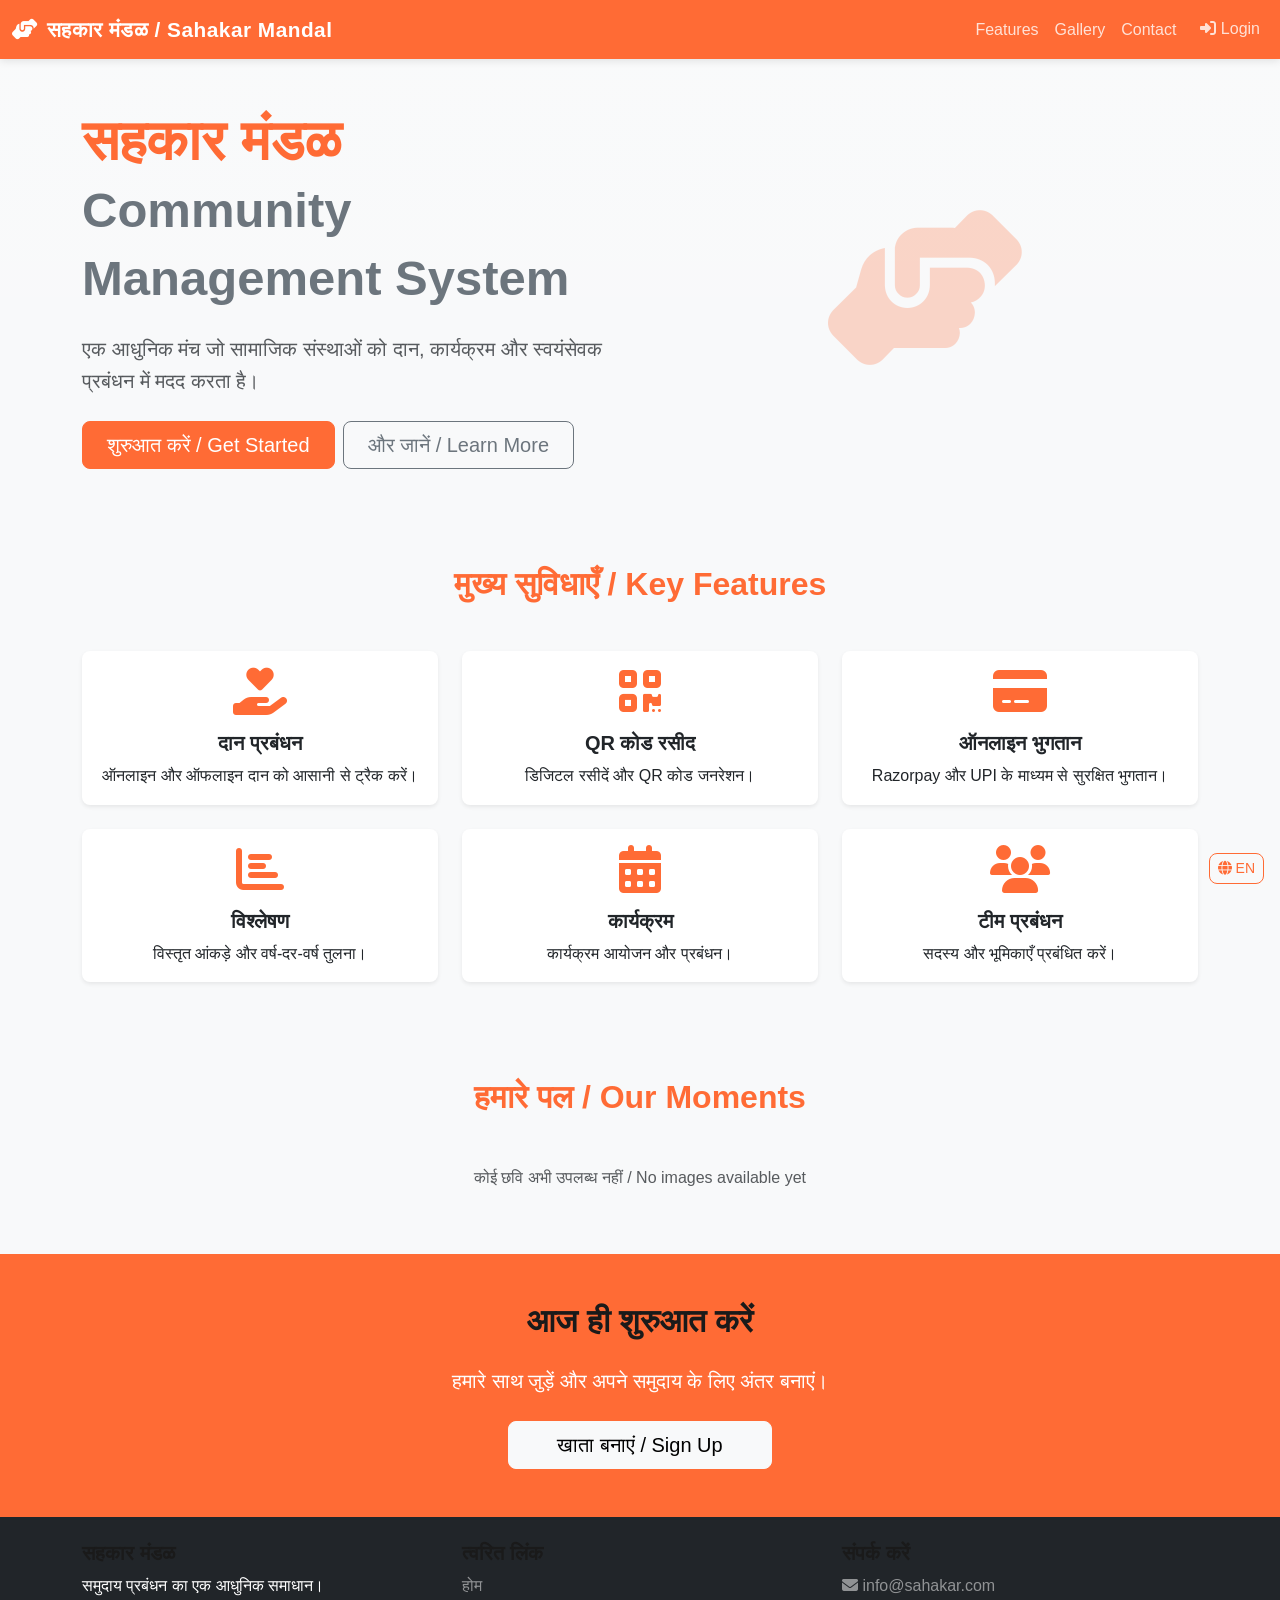
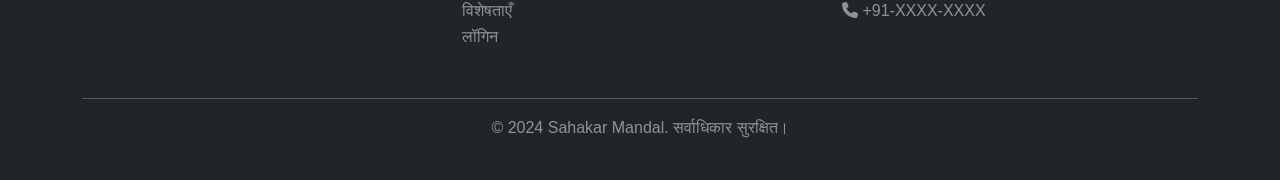
==== frontend/index.html @ 39d92e5a "First commit" ====
<!DOCTYPE html>
<html lang="en">
<head>
    <meta charset="UTF-8">
    <meta name="viewport" content="width=device-width, initial-scale=1.0">
    <title>Sahakar Mandal - Community Management System</title>
    
    <!-- Bootstrap CSS -->
    <link rel="stylesheet" href="https://cdnjs.cloudflare.com/ajax/libs/bootstrap/5.3.0/css/bootstrap.min.css">
    <!-- Font Awesome -->
    <link rel="stylesheet" href="https://cdnjs.cloudflare.com/ajax/libs/font-awesome/6.4.0/css/all.min.css">
    <!-- Custom CSS -->
    <link rel="stylesheet" href="css/style.css">
</head>
<body>
    <!-- Navigation Bar -->
    <nav class="navbar navbar-expand-lg navbar-dark bg-primary sticky-top">
        <div class="container-fluid">
            <a class="navbar-brand fw-bold" href="index.html">
                <i class="fas fa-hands-helping me-2"></i>सहकार मंडळ / Sahakar Mandal
            </a>
            <button class="navbar-toggler" type="button" data-bs-toggle="collapse" data-bs-target="#navbarNav">
                <span class="navbar-toggler-icon"></span>
            </button>
            <div class="collapse navbar-collapse" id="navbarNav">
                <ul class="navbar-nav ms-auto">
                    <li class="nav-item">
                        <a class="nav-link" href="#features">Features</a>
                    </li>
                    <li class="nav-item">
                        <a class="nav-link" href="#gallery">Gallery</a>
                    </li>
                    <li class="nav-item">
                        <a class="nav-link" href="#contact">Contact</a>
                    </li>
                    <li class="nav-item">
                        <a class="nav-link btn btn-light btn-sm ms-2" href="login.html">
                            <i class="fas fa-sign-in-alt"></i> Login
                        </a>
                    </li>
                </ul>
            </div>
        </div>
    </nav>

    <!-- Hero Section -->
    <section class="hero-section bg-gradient py-5">
        <div class="container">
            <div class="row align-items-center">
                <div class="col-lg-6">
                    <h1 class="display-4 fw-bold text-primary mb-4">
                        सहकार मंडळ
                        <br>
                        <small class="text-secondary">Community Management System</small>
                    </h1>
                    <p class="lead text-muted mb-4">
                        एक आधुनिक मंच जो सामाजिक संस्थाओं को दान, कार्यक्रम और स्वयंसेवक प्रबंधन में मदद करता है।
                    </p>
                    <div class="d-grid gap-2 d-sm-flex">
                        <a href="signup.html" class="btn btn-primary btn-lg px-4 gap-3">शुरुआत करें / Get Started</a>
                        <a href="#features" class="btn btn-outline-secondary btn-lg px-4">और जानें / Learn More</a>
                    </div>
                </div>
                <div class="col-lg-6">
                    <div class="text-center">
                        <i class="fas fa-hands-helping fa-10x text-primary opacity-25"></i>
                    </div>
                </div>
            </div>
        </div>
    </section>

    <!-- Features Section -->
    <section id="features" class="py-5 bg-light">
        <div class="container">
            <h2 class="text-center mb-5 fw-bold text-primary">मुख्य सुविधाएँ / Key Features</h2>
            
            <div class="row g-4">
                <!-- Feature 1 -->
                <div class="col-md-6 col-lg-4">
                    <div class="feature-card card h-100 border-0 shadow-sm">
                        <div class="card-body text-center">
                            <i class="fas fa-hand-holding-heart fa-3x text-primary mb-3"></i>
                            <h5 class="card-title">दान प्रबंधन</h5>
                            <p class="card-text">ऑनलाइन और ऑफलाइन दान को आसानी से ट्रैक करें।</p>
                        </div>
                    </div>
                </div>

                <!-- Feature 2 -->
                <div class="col-md-6 col-lg-4">
                    <div class="feature-card card h-100 border-0 shadow-sm">
                        <div class="card-body text-center">
                            <i class="fas fa-qrcode fa-3x text-primary mb-3"></i>
                            <h5 class="card-title">QR कोड रसीद</h5>
                            <p class="card-text">डिजिटल रसीदें और QR कोड जनरेशन।</p>
                        </div>
                    </div>
                </div>

                <!-- Feature 3 -->
                <div class="col-md-6 col-lg-4">
                    <div class="feature-card card h-100 border-0 shadow-sm">
                        <div class="card-body text-center">
                            <i class="fas fa-credit-card fa-3x text-primary mb-3"></i>
                            <h5 class="card-title">ऑनलाइन भुगतान</h5>
                            <p class="card-text">Razorpay और UPI के माध्यम से सुरक्षित भुगतान।</p>
                        </div>
                    </div>
                </div>

                <!-- Feature 4 -->
                <div class="col-md-6 col-lg-4">
                    <div class="feature-card card h-100 border-0 shadow-sm">
                        <div class="card-body text-center">
                            <i class="fas fa-chart-bar fa-3x text-primary mb-3"></i>
                            <h5 class="card-title">विश्लेषण</h5>
                            <p class="card-text">विस्तृत आंकड़े और वर्ष-दर-वर्ष तुलना।</p>
                        </div>
                    </div>
                </div>

                <!-- Feature 5 -->
                <div class="col-md-6 col-lg-4">
                    <div class="feature-card card h-100 border-0 shadow-sm">
                        <div class="card-body text-center">
                            <i class="fas fa-calendar-alt fa-3x text-primary mb-3"></i>
                            <h5 class="card-title">कार्यक्रम</h5>
                            <p class="card-text">कार्यक्रम आयोजन और प्रबंधन।</p>
                        </div>
                    </div>
                </div>

                <!-- Feature 6 -->
                <div class="col-md-6 col-lg-4">
                    <div class="feature-card card h-100 border-0 shadow-sm">
                        <div class="card-body text-center">
                            <i class="fas fa-users fa-3x text-primary mb-3"></i>
                            <h5 class="card-title">टीम प्रबंधन</h5>
                            <p class="card-text">सदस्य और भूमिकाएँ प्रबंधित करें।</p>
                        </div>
                    </div>
                </div>
            </div>
        </div>
    </section>

    <!-- Gallery Preview Section -->
    <section id="gallery" class="py-5">
        <div class="container">
            <h2 class="text-center mb-5 fw-bold text-primary">हमारे पल / Our Moments</h2>
            <div class="row g-3" id="gallery-preview">
                <!-- Gallery items will be loaded here -->
                <div class="col-12 text-center text-muted">
                    <p>कोई छवि अभी उपलब्ध नहीं / No images available yet</p>
                </div>
            </div>
        </div>
    </section>

    <!-- CTA Section -->
    <section class="cta-section bg-primary text-white py-5">
        <div class="container text-center">
            <h2 class="mb-4">आज ही शुरुआत करें</h2>
            <p class="lead mb-4">हमारे साथ जुड़ें और अपने समुदाय के लिए अंतर बनाएं।</p>
            <a href="signup.html" class="btn btn-light btn-lg px-5">
                खाता बनाएं / Sign Up
            </a>
        </div>
    </section>

    <!-- Footer -->
    <footer class="bg-dark text-white py-4">
        <div class="container">
            <div class="row">
                <div class="col-md-4 mb-3">
                    <h5>सहकार मंडळ</h5>
                    <p>समुदाय प्रबंधन का एक आधुनिक समाधान।</p>
                </div>
                <div class="col-md-4 mb-3">
                    <h5>त्वरित लिंक</h5>
                    <ul class="list-unstyled">
                        <li><a href="#" class="text-white-50 text-decoration-none">होम</a></li>
                        <li><a href="#" class="text-white-50 text-decoration-none">विशेषताएँ</a></li>
                        <li><a href="login.html" class="text-white-50 text-decoration-none">लॉगिन</a></li>
                    </ul>
                </div>
                <div class="col-md-4 mb-3">
                    <h5>संपर्क करें</h5>
                    <p class="text-white-50">
                        <i class="fas fa-envelope"></i> info@sahakar.com<br>
                        <i class="fas fa-phone"></i> +91-XXXX-XXXX
                    </p>
                </div>
            </div>
            <hr class="bg-white-50">
            <div class="text-center text-white-50">
                <p>&copy; 2024 Sahakar Mandal. सर्वाधिकार सुरक्षित।</p>
            </div>
        </div>
    </footer>

    <!-- Language Toggle -->
    <div class="language-toggle position-fixed bottom-0 end-0 m-3">
        <button class="btn btn-sm btn-outline-primary" id="lang-toggle">
            <i class="fas fa-globe"></i> EN
        </button>
    </div>

    <!-- Scripts -->
    <script src="https://cdnjs.cloudflare.com/ajax/libs/bootstrap/5.3.0/js/bootstrap.bundle.min.js"></script>
    <script src="js/config.js"></script>
    <script src="js/translations.js"></script>
    <script src="js/index.js"></script>
</body>
</html>
---- frontend/css/style.css ----
/**
 * Sahakar Mandal - Custom Styles
 */

:root {
    --primary-color: #FF6B35;
    --secondary-color: #004E89;
    --success-color: #06A77D;
    --danger-color: #D62828;
    --warning-color: #F77F00;
    --info-color: #118AB2;
    --light-color: #F5F5F5;
    --dark-color: #1a1a1a;
    --border-radius: 8px;
    --box-shadow: 0 2px 8px rgba(0, 0, 0, 0.1);
}

/* Global Styles */
* {
    box-sizing: border-box;
}

html {
    scroll-behavior: smooth;
}

body {
    font-family: 'Segoe UI', Tahoma, Geneva, Verdana, sans-serif;
    background-color: #f8f9fa;
    color: #333;
    line-height: 1.6;
}

/* Typography */
h1, h2, h3, h4, h5, h6 {
    font-weight: 600;
    color: #1a1a1a;
}

.text-primary {
    color: var(--primary-color) !important;
}

.bg-primary {
    background-color: var(--primary-color) !important;
}

.bg-gradient {
    background: linear-gradient(135deg, var(--primary-color) 0%, var(--secondary-color) 100%);
}

/* Cards */
.card {
    border-radius: var(--border-radius);
    border: 1px solid rgba(0, 0, 0, 0.1);
    transition: all 0.3s ease;
}

.card:hover {
    transform: translateY(-5px);
    box-shadow: 0 8px 16px rgba(0, 0, 0, 0.15);
}

.stats-card {
    background: white;
    border-radius: var(--border-radius);
    padding: 20px;
}

.feature-card {
    transition: all 0.3s ease;
}

.feature-card:hover {
    transform: scale(1.05);
}

/* Buttons */
.btn {
    border-radius: var(--border-radius);
    font-weight: 500;
    transition: all 0.3s ease;
}

.btn-primary {
    background-color: var(--primary-color);
    border-color: var(--primary-color);
}

.btn-primary:hover {
    background-color: #e55a24;
    border-color: #e55a24;
    transform: translateY(-2px);
    box-shadow: 0 4px 12px rgba(255, 107, 53, 0.4);
}

.btn-outline-primary {
    color: var(--primary-color);
    border-color: var(--primary-color);
}

.btn-outline-primary:hover {
    background-color: var(--primary-color);
    border-color: var(--primary-color);
}

/* Forms */
.form-control,
.form-select {
    border-radius: var(--border-radius);
    border: 1px solid #ddd;
    transition: all 0.3s ease;
}

.form-control:focus,
.form-select:focus {
    border-color: var(--primary-color);
    box-shadow: 0 0 0 0.2rem rgba(255, 107, 53, 0.25);
}

.form-label {
    font-weight: 500;
    color: #333;
    margin-bottom: 8px;
}

/* Navigation */
.navbar {
    box-shadow: 0 2px 8px rgba(0, 0, 0, 0.1);
}

.navbar-brand {
    font-size: 1.3rem;
    letter-spacing: 0.5px;
}

.nav-link {
    transition: all 0.3s ease;
    color: rgba(255, 255, 255, 0.8) !important;
}

.nav-link:hover,
.nav-link.active {
    color: white !important;
}

/* Sidebar */
.sidebar {
    background-color: #f8f9fa;
    border-right: 1px solid #ddd;
    min-height: calc(100vh - 56px);
}

.sidebar .nav-link {
    color: #333 !important;
    border-left: 3px solid transparent;
    padding: 0.75rem 1.5rem;
    transition: all 0.3s ease;
}

.sidebar .nav-link:hover {
    background-color: rgba(255, 107, 53, 0.1);
    border-left-color: var(--primary-color);
    color: var(--primary-color) !important;
}

.sidebar .nav-link.active {
    background-color: rgba(255, 107, 53, 0.15);
    border-left-color: var(--primary-color);
    color: var(--primary-color) !important;
    font-weight: 600;
}

/* Hero Section */
.hero-section {
    padding: 80px 0;
    background: linear-gradient(135deg, var(--primary-color) 0%, var(--secondary-color) 100%);
    color: white;
}

.hero-section h1 {
    color: white;
    font-weight: 700;
}

.hero-section .lead {
    color: rgba(255, 255, 255, 0.9);
}

/* CTA Section */
.cta-section {
    padding: 60px 0;
}

/* Alert/Toast */
.alert {
    border-radius: var(--border-radius);
    border: none;
    animation: slideIn 0.3s ease;
}

@keyframes slideIn {
    from {
        opacity: 0;
        transform: translateY(-20px);
    }
    to {
        opacity: 1;
        transform: translateY(0);
    }
}

/* Badge */
.badge {
    border-radius: 20px;
    padding: 0.5rem 0.8rem;
    font-weight: 500;
}

/* Loading Spinner */
.spinner-overlay {
    position: fixed;
    top: 0;
    left: 0;
    right: 0;
    bottom: 0;
    background: rgba(0, 0, 0, 0.5);
    display: flex;
    align-items: center;
    justify-content: center;
    z-index: 9999;
}

.spinner-border {
    width: 3rem;
    height: 3rem;
}

/* Tables */
.table {
    border-collapse: collapse;
}

.table thead {
    background-color: #f8f9fa;
    border-bottom: 2px solid #ddd;
}

.table tbody tr {
    border-bottom: 1px solid #ddd;
}

.table tbody tr:hover {
    background-color: rgba(255, 107, 53, 0.05);
}

/* Gallery Grid */
.gallery-item {
    overflow: hidden;
    border-radius: var(--border-radius);
    cursor: pointer;
}

.gallery-item img {
    width: 100%;
    height: 100%;
    object-fit: cover;
    transition: transform 0.3s ease;
}

.gallery-item:hover img {
    transform: scale(1.1);
}

/* Modal */
.modal-header {
    background-color: var(--primary-color);
    color: white;
    border-bottom: none;
}

.modal-header .btn-close {
    filter: brightness(0) invert(1);
}

/* Receipt */
.receipt-container {
    background: white;
    padding: 40px;
    border-radius: var(--border-radius);
    box-shadow: 0 4px 12px rgba(0, 0, 0, 0.1);
}

/* Status Badges */
.badge-success {
    background-color: var(--success-color) !important;
}

.badge-danger {
    background-color: var(--danger-color) !important;
}

.badge-warning {
    background-color: var(--warning-color) !important;
}

.badge-info {
    background-color: var(--info-color) !important;
}

/* Responsive */
@media (max-width: 768px) {
    .hero-section {
        padding: 40px 0;
    }

    .hero-section h1 {
        font-size: 2rem;
    }

    .sidebar {
        position: fixed;
        left: 0;
        top: 56px;
        z-index: 100;
    }

    main {
        margin-left: 0 !important;
    }

    .card {
        margin-bottom: 1rem;
    }

    .stats-card {
        padding: 15px;
    }
}

/* Animations */
@keyframes fadeIn {
    from {
        opacity: 0;
    }
    to {
        opacity: 1;
    }
}

@keyframes slideUp {
    from {
        opacity: 0;
        transform: translateY(30px);
    }
    to {
        opacity: 1;
        transform: translateY(0);
    }
}

.fade-in {
    animation: fadeIn 0.5s ease;
}

.slide-up {
    animation: slideUp 0.5s ease;
}

/* Print Styles */
@media print {
    .navbar,
    .sidebar,
    .action-buttons,
    .btn,
    .modal {
        display: none !important;
    }

    body {
        background: white;
    }

    .container {
        max-width: 100%;
    }

    .card {
        border: 1px solid #999;
        page-break-inside: avoid;
    }
}

/* Dark Theme (Future) */
body.dark-theme {
    background-color: #1a1a1a;
    color: #f0f0f0;
}

body.dark-theme .card {
    background-color: #2a2a2a;
    color: #f0f0f0;
}

body.dark-theme .sidebar {
    background-color: #2a2a2a;
    border-right-color: #444;
}

body.dark-theme .form-control,
body.dark-theme .form-select {
    background-color: #2a2a2a;
    color: #f0f0f0;
    border-color: #444;
}

/* Utility Classes */
.opacity-75 {
    opacity: 0.75;
}

.opacity-50 {
    opacity: 0.5;
}

.opacity-25 {
    opacity: 0.25;
}

.min-vh-100 {
    min-height: 100vh;
}

.no-scroll {
    overflow: hidden;
}

.text-truncate {
    overflow: hidden;
    text-overflow: ellipsis;
    white-space: nowrap;
}

.position-sticky {
    position: sticky;
}

/* Accessibility */
.sr-only {
    position: absolute;
    width: 1px;
    height: 1px;
    padding: 0;
    margin: -1px;
    overflow: hidden;
    clip: rect(0, 0, 0, 0);
    white-space: nowrap;
    border-width: 0;
}

/* Focus Styles */
a:focus,
button:focus,
input:focus,
select:focus,
textarea:focus {
    outline: 2px solid var(--primary-color);
    outline-offset: 2px;
}

/* Scrollbar Styles */
::-webkit-scrollbar {
    width: 8px;
    height: 8px;
}

::-webkit-scrollbar-track {
    background: #f1f1f1;
}

::-webkit-scrollbar-thumb {
    background: var(--primary-color);
    border-radius: 4px;
}

::-webkit-scrollbar-thumb:hover {
    background: #e55a24;
}
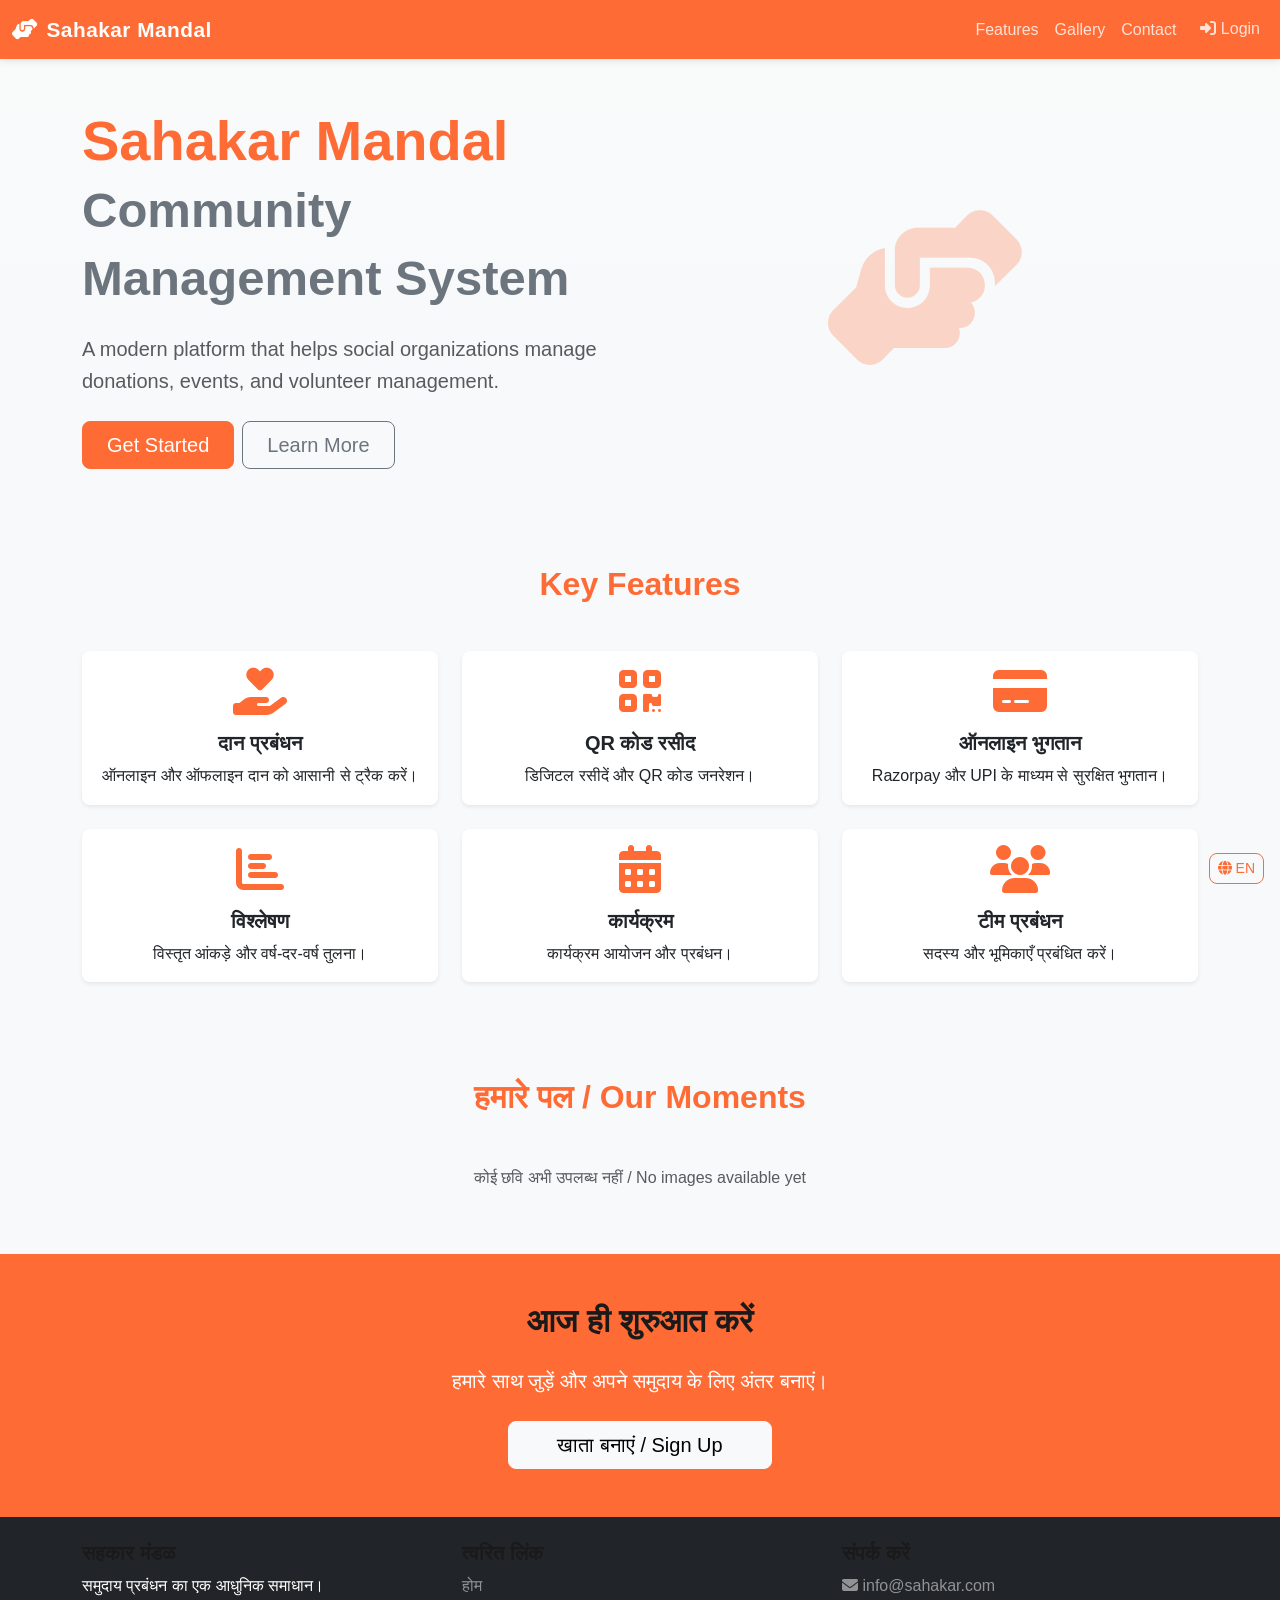
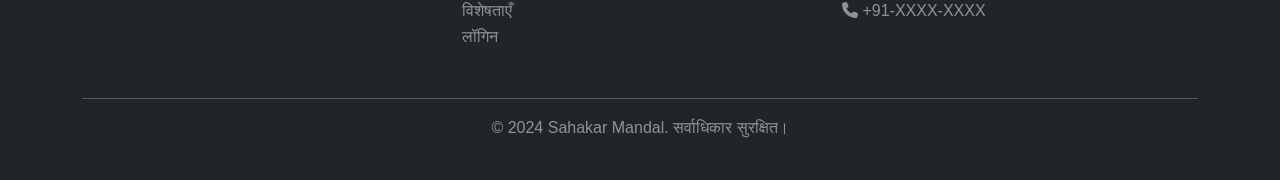
==== commit 10174895: "Initial commit" ====
--- a/frontend/index.html
+++ b/frontend/index.html
@@ -17,7 +17,7 @@
     <nav class="navbar navbar-expand-lg navbar-dark bg-primary sticky-top">
         <div class="container-fluid">
             <a class="navbar-brand fw-bold" href="index.html">
-                <i class="fas fa-hands-helping me-2"></i>सहकार मंडळ / Sahakar Mandal
+                <i class="fas fa-hands-helping me-2"></i>Sahakar Mandal
             </a>
             <button class="navbar-toggler" type="button" data-bs-toggle="collapse" data-bs-target="#navbarNav">
                 <span class="navbar-toggler-icon"></span>
@@ -49,16 +49,16 @@
             <div class="row align-items-center">
                 <div class="col-lg-6">
                     <h1 class="display-4 fw-bold text-primary mb-4">
-                        सहकार मंडळ
+                        Sahakar Mandal
                         <br>
                         <small class="text-secondary">Community Management System</small>
                     </h1>
                     <p class="lead text-muted mb-4">
-                        एक आधुनिक मंच जो सामाजिक संस्थाओं को दान, कार्यक्रम और स्वयंसेवक प्रबंधन में मदद करता है।
+                        A modern platform that helps social organizations manage donations, events, and volunteer management.
                     </p>
                     <div class="d-grid gap-2 d-sm-flex">
-                        <a href="signup.html" class="btn btn-primary btn-lg px-4 gap-3">शुरुआत करें / Get Started</a>
-                        <a href="#features" class="btn btn-outline-secondary btn-lg px-4">और जानें / Learn More</a>
+                        <a href="signup.html" class="btn btn-primary btn-lg px-4 gap-3">Get Started</a>
+                        <a href="#features" class="btn btn-outline-secondary btn-lg px-4">Learn More</a>
                     </div>
                 </div>
                 <div class="col-lg-6">
@@ -73,7 +73,7 @@
     <!-- Features Section -->
     <section id="features" class="py-5 bg-light">
         <div class="container">
-            <h2 class="text-center mb-5 fw-bold text-primary">मुख्य सुविधाएँ / Key Features</h2>
+            <h2 class="text-center mb-5 fw-bold text-primary">Key Features</h2>
             
             <div class="row g-4">
                 <!-- Feature 1 -->
